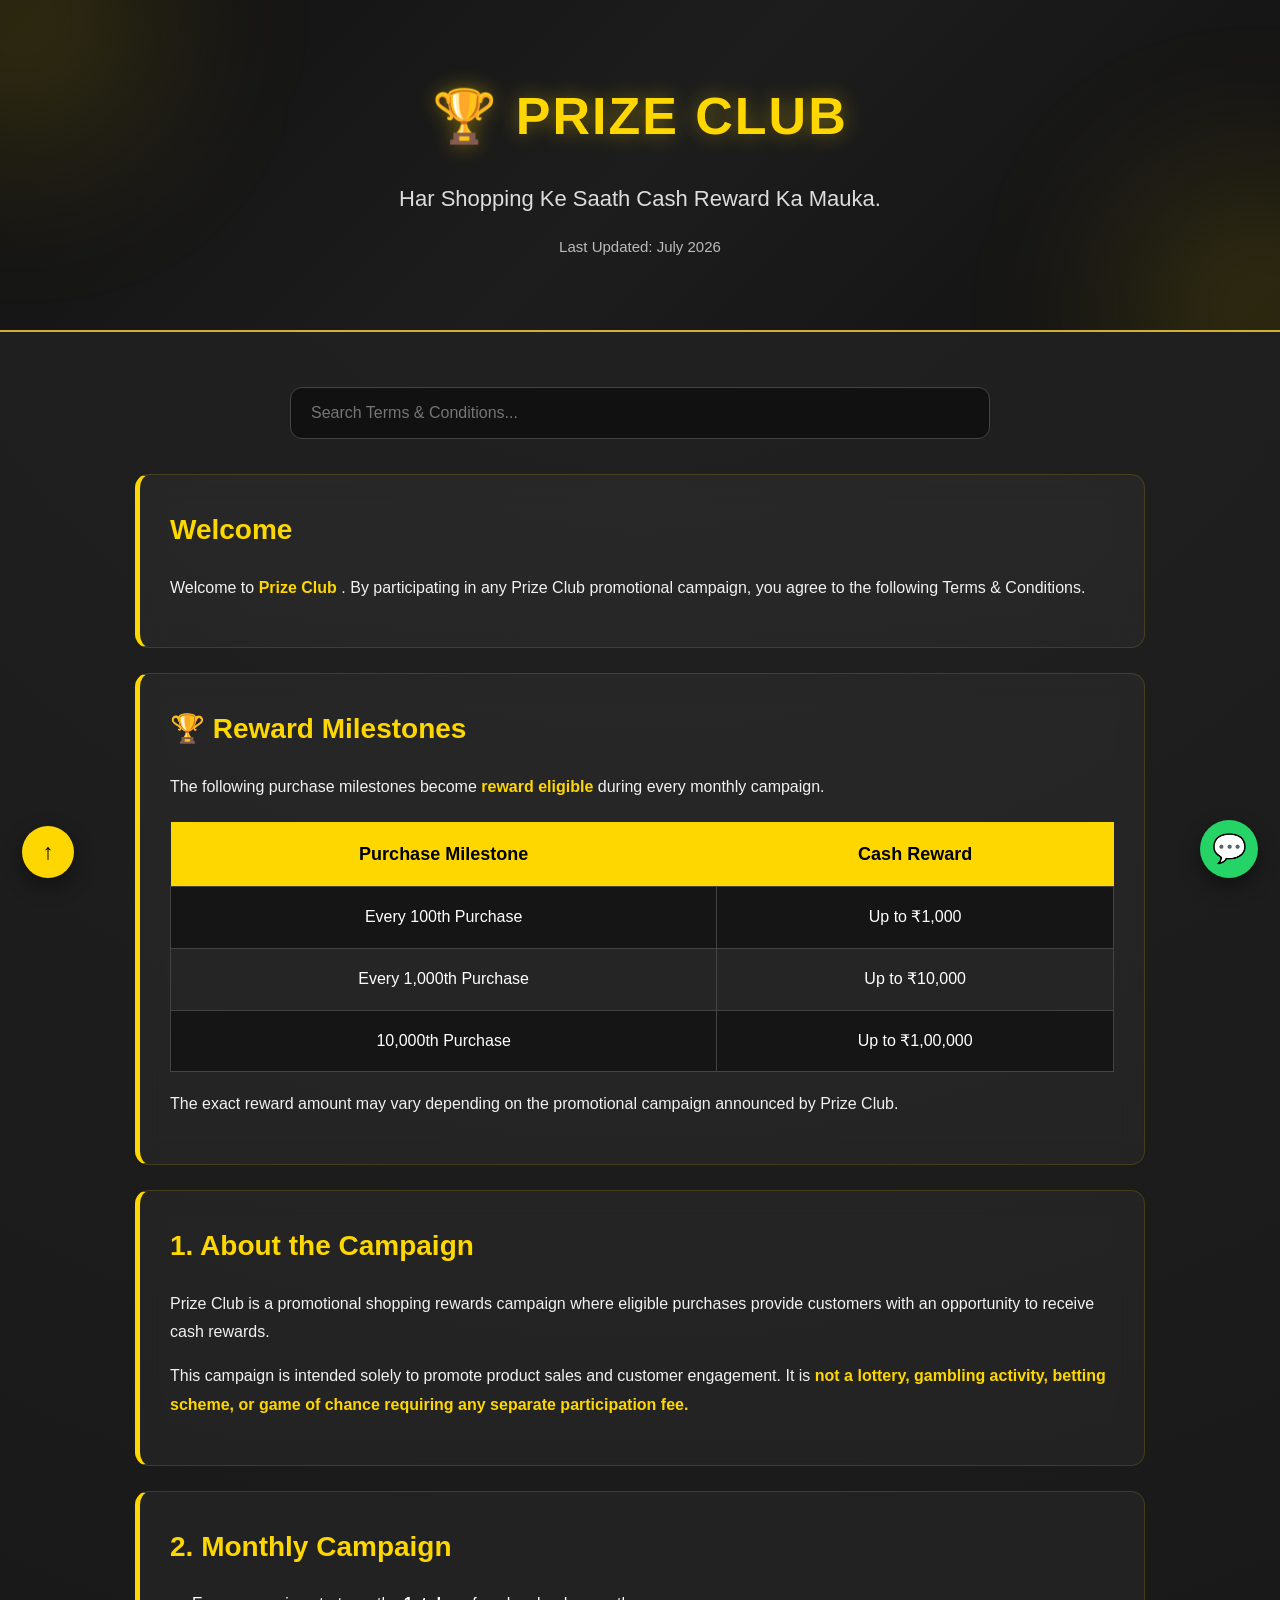
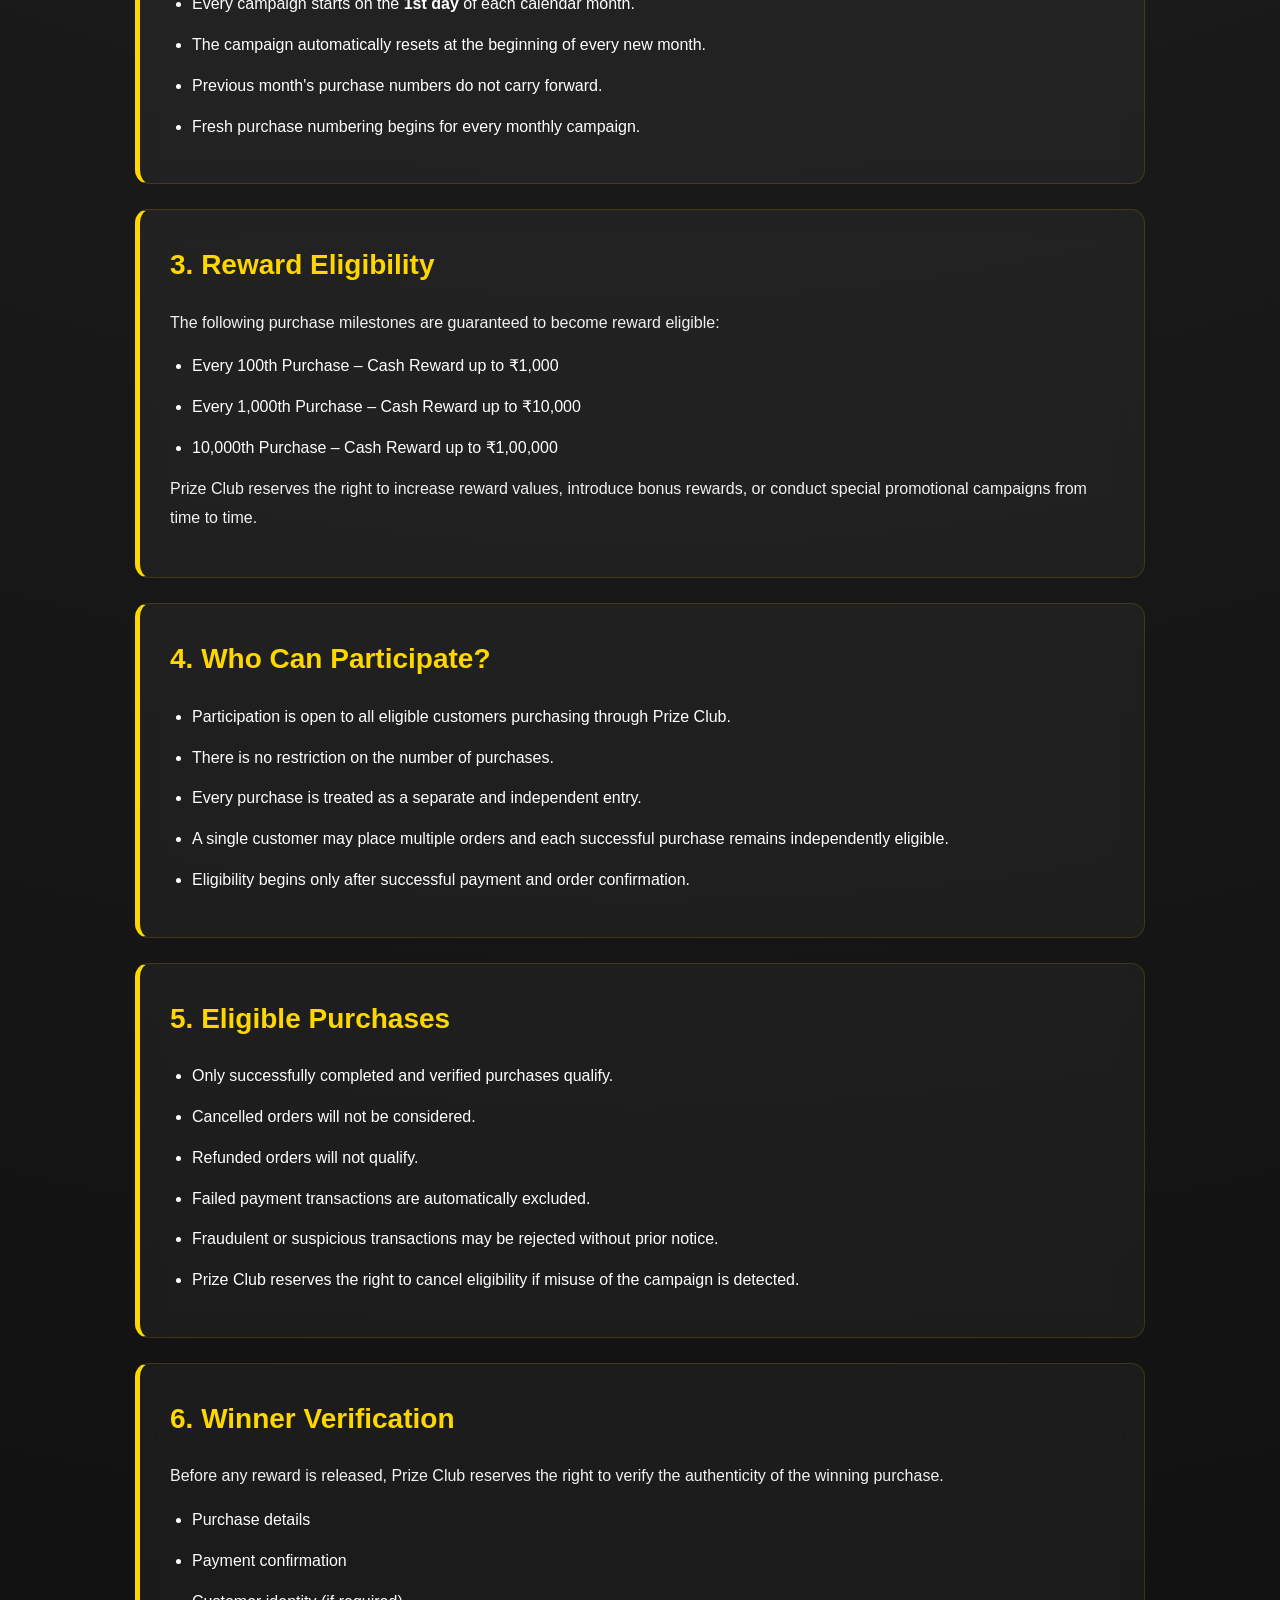
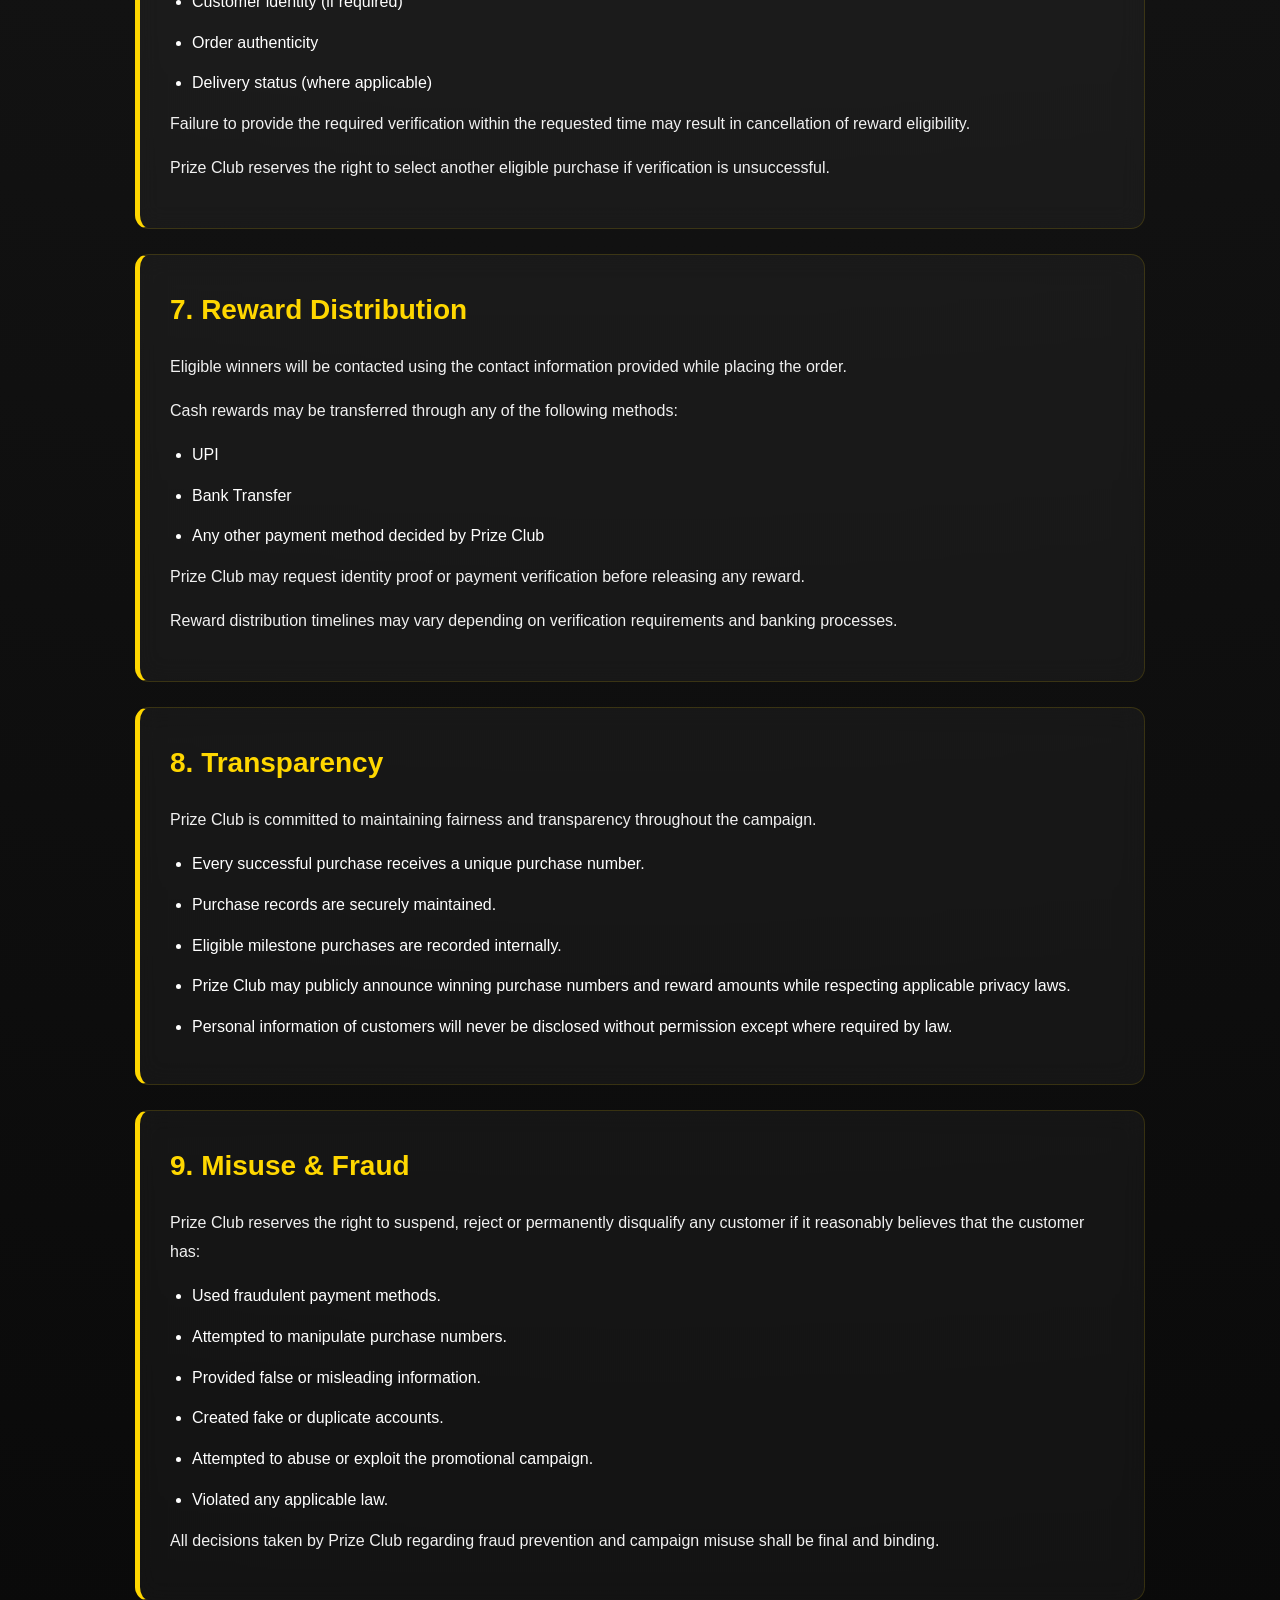
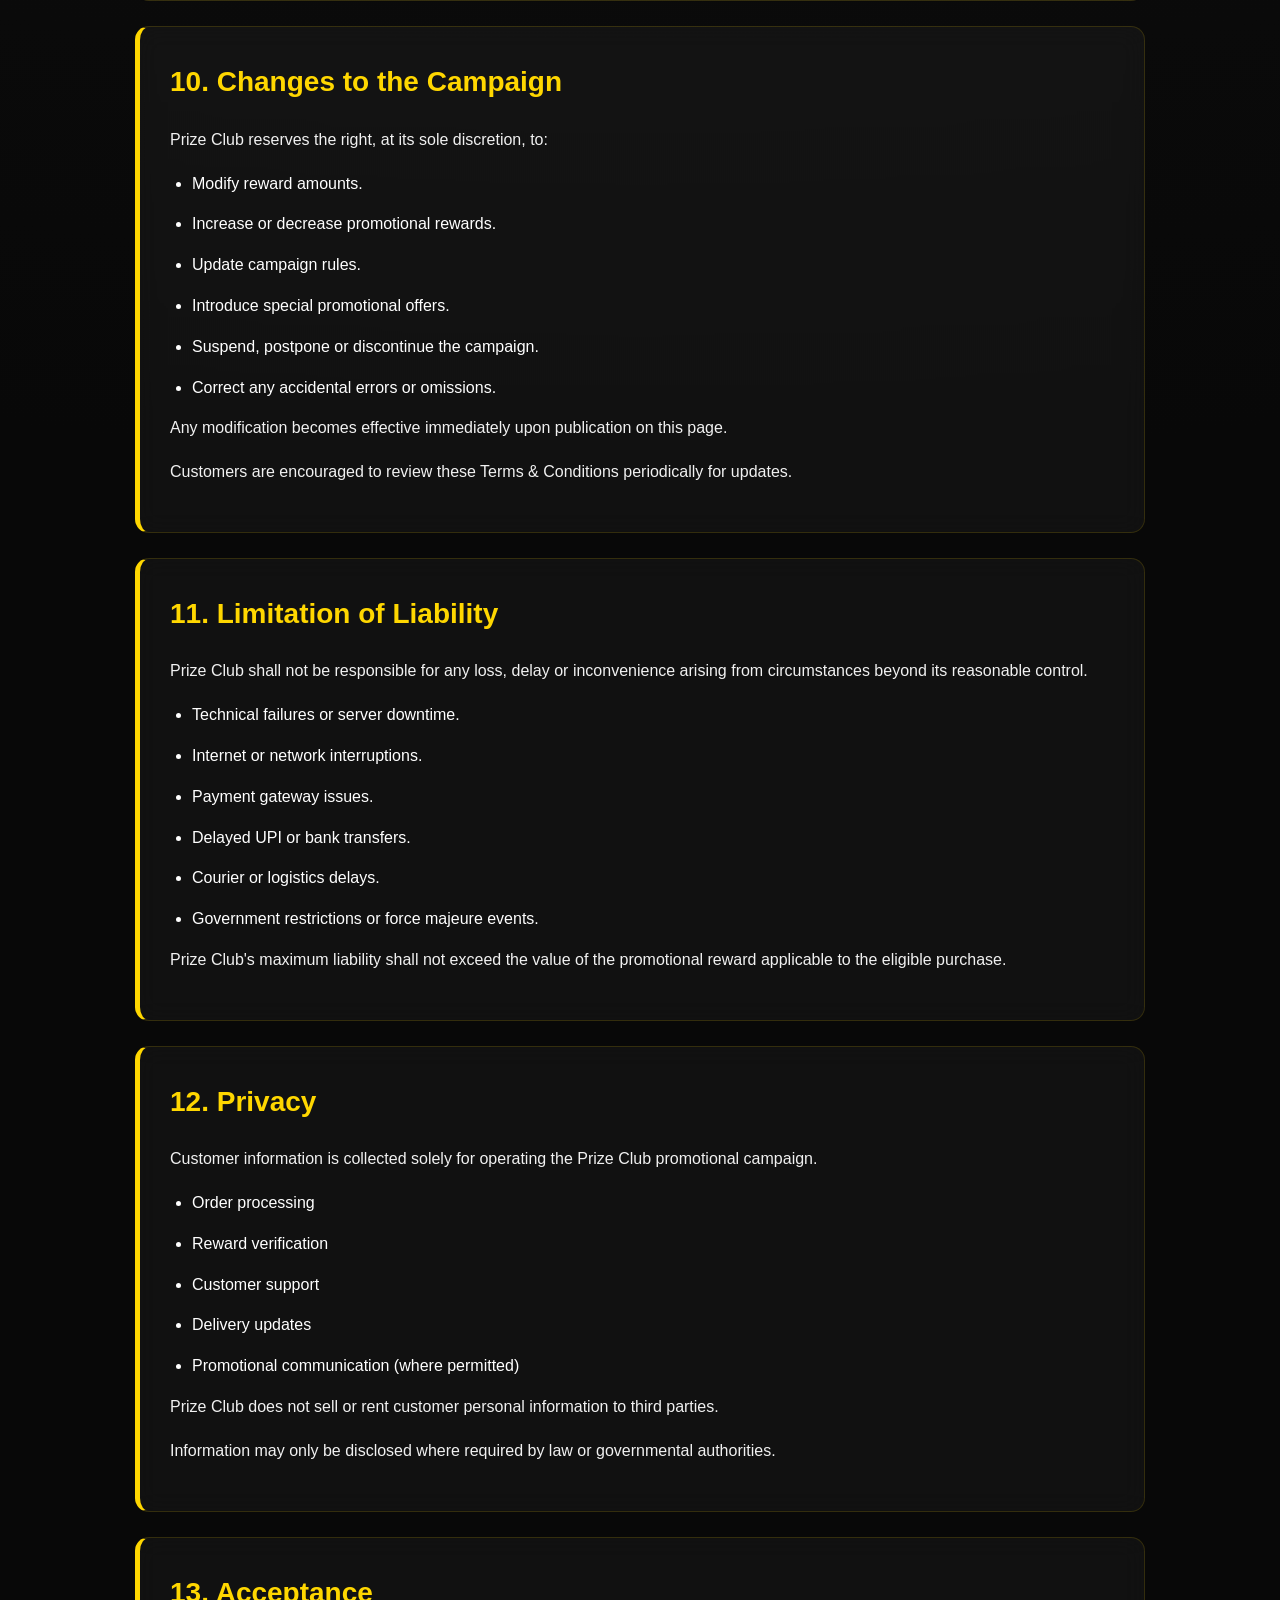
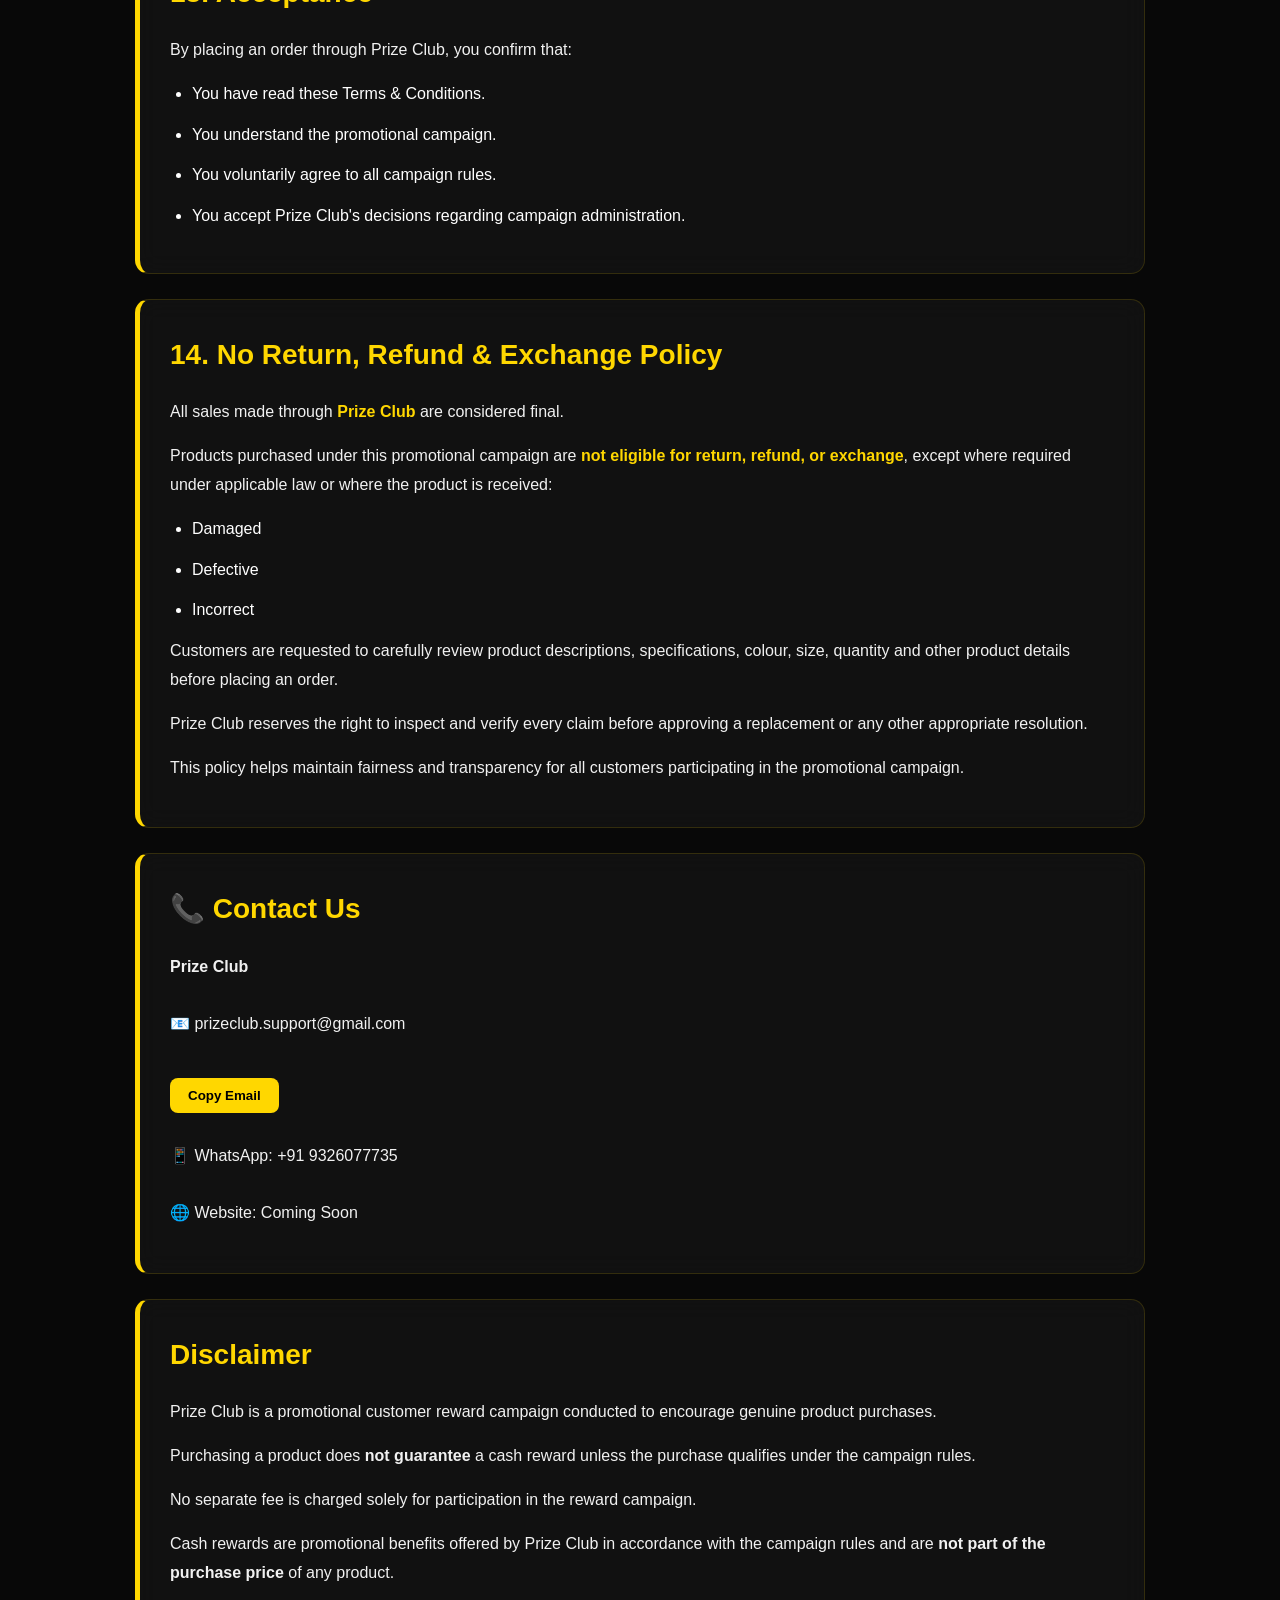
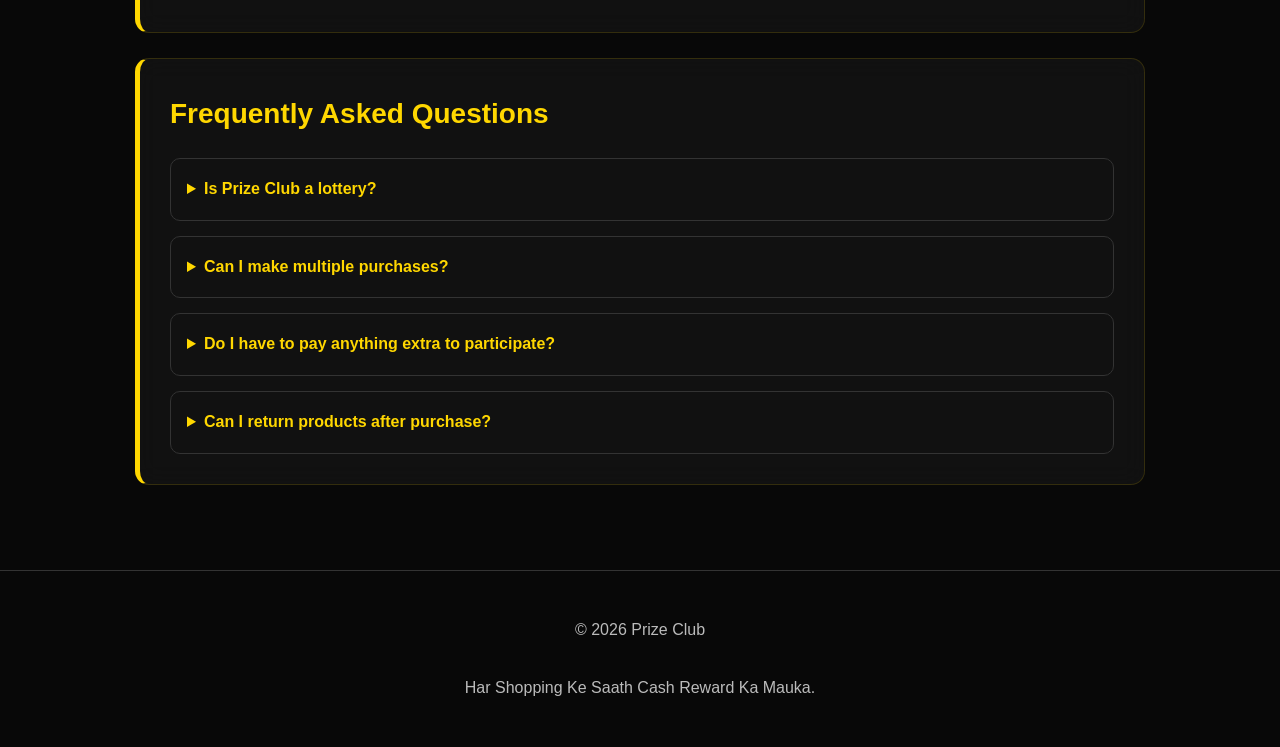
==== terms.html @ 9a3731f1 "Add files via upload" ====
<!DOCTYPE html>
<html lang="en">

<head>

<meta charset="UTF-8">
<meta name="viewport" content="width=device-width, initial-scale=1.0">

<title>Prize Club | Terms & Conditions</title>

<meta name="description" content="Official Terms & Conditions of the Prize Club Promotional Reward Campaign.">

<meta name="keywords" content="Prize Club, Cash Reward, Shopping Reward, Terms and Conditions">

<meta name="author" content="Prize Club">

<meta property="og:title" content="Prize Club">
<meta property="og:description" content="Har Shopping Ke Saath Cash Reward Ka Mauka.">
<meta property="og:type" content="website">

<link rel="icon"
href="data:image/svg+xml,<svg xmlns=%22http://www.w3.org/2000/svg%22 viewBox=%220 0 100 100%22><text y=%22.9em%22 font-size=%2290%22>🏆</text></svg>">

<style>

*{
margin:0;
padding:0;
box-sizing:border-box;
scroll-behavior:smooth;
}

body{

font-family:Arial,Helvetica,sans-serif;

background:#080808;

background-image:
radial-gradient(circle at top,#222 0%,#080808 60%);

color:#ffffff;

line-height:1.8;

}

a{
text-decoration:none;
color:inherit;
}

.container{

max-width:1050px;

margin:auto;

padding:20px;

}

.hero{

padding:70px 20px;

text-align:center;

background:

linear-gradient(135deg,#111,#1d1d1d,#111);

border-bottom:2px solid #d4af37;

position:relative;

overflow:hidden;

}

.hero::before{

content:"";

position:absolute;

top:-120px;

left:-120px;

width:280px;

height:280px;

background:#FFD70022;

border-radius:50%;

filter:blur(80px);

animation:move1 8s infinite alternate;

}

.hero::after{

content:"";

position:absolute;

right:-120px;

bottom:-120px;

width:280px;

height:280px;

background:#FFD70022;

border-radius:50%;

filter:blur(80px);

animation:move2 9s infinite alternate;

}

@keyframes move1{

from{transform:translate(0,0);}
to{transform:translate(80px,60px);}

}

@keyframes move2{

from{transform:translate(0,0);}
to{transform:translate(-80px,-50px);}

}

.logo{

font-size:52px;

font-weight:bold;

letter-spacing:2px;

color:#FFD700;

margin-bottom:15px;

text-shadow:0 0 20px rgba(255,215,0,.4);

}

.tagline{

font-size:22px;

color:#dddddd;

margin-bottom:15px;

}

.updated{

color:#bbbbbb;

font-size:15px;

}

.search-box{

margin:35px auto;

max-width:700px;

position:relative;

}

.search-box input{

width:100%;

padding:16px 20px;

font-size:16px;

background:#111;

color:#fff;

border:1px solid #444;

border-radius:12px;

outline:none;

transition:.3s;

}

.search-box input:focus{

border-color:#FFD700;

box-shadow:0 0 15px rgba(255,215,0,.25);

}

.card{

background:rgba(255,255,255,.04);

backdrop-filter:blur(12px);

border:1px solid rgba(255,215,0,.15);

border-left:5px solid #FFD700;

border-radius:14px;

padding:30px;

margin:25px 0;

transition:.3s;

}

.card:hover{

transform:translateY(-4px);

box-shadow:0 15px 30px rgba(0,0,0,.45);

}

.card h2{

color:#FFD700;

margin-bottom:18px;

font-size:28px;

}

.card p{

margin-bottom:15px;

color:#f1f1f1;

}

.card ul{

padding-left:22px;

}

.card li{

margin:12px 0;

}

.reward-table{

width:100%;

border-collapse:collapse;

margin-top:20px;

}

.reward-table th{

background:#FFD700;

color:#000;

padding:16px;

font-size:18px;

}

.reward-table td{

padding:16px;

border:1px solid #444;

text-align:center;

}

.reward-table tr:nth-child(even){

background:#151515;

}

.reward-table tr:hover{

background:#222;

}

.highlight{

color:#FFD700;

font-weight:bold;

}

.float-whatsapp{

position:fixed;

right:22px;

bottom:22px;

background:#25D366;

color:#fff;

width:58px;

height:58px;

border-radius:50%;

display:flex;

align-items:center;

justify-content:center;

font-size:28px;

box-shadow:0 8px 20px rgba(0,0,0,.4);

z-index:999;

}

.top-btn{

position:fixed;

left:22px;

bottom:22px;

width:52px;

height:52px;

background:#FFD700;

color:#000;

border-radius:50%;

display:flex;

justify-content:center;

align-items:center;

font-weight:bold;

font-size:22px;

box-shadow:0 8px 20px rgba(0,0,0,.4);

z-index:999;

}

.copy-btn{

background:#FFD700;

color:#000;

border:none;

padding:10px 18px;

border-radius:8px;

font-weight:bold;

cursor:pointer;

margin-top:10px;

}

.faq{

margin-top:15px;

padding:16px;

background:#111;

border-radius:10px;

border:1px solid #333;

cursor:pointer;

}

.faq summary{

font-weight:bold;

color:#FFD700;

}

.footer{

text-align:center;

padding:45px 20px;

color:#bbb;

margin-top:40px;

border-top:1px solid #333;

}

@media(max-width:768px){

.logo{

font-size:38px;

}

.tagline{

font-size:18px;

}

.card{

padding:22px;

}

.card h2{

font-size:24px;

}

.reward-table th,
.reward-table td{

font-size:15px;

padding:12px;

}

}

</style>

</head>

<body id="top">

<header class="hero">

<div class="logo">
🏆 PRIZE CLUB
</div>

<div class="tagline">
Har Shopping Ke Saath Cash Reward Ka Mauka.
</div>

<div class="updated">
Last Updated: July 2026
</div>

</header>

<div class="container">

<div class="search-box">

<input
type="text"
id="searchInput"
placeholder="Search Terms & Conditions...">

</div>

<div class="card">

<h2>
Welcome
</h2>

<p>

Welcome to
<span class="highlight">
Prize Club
</span>.

By participating in any Prize Club promotional campaign,
you agree to the following Terms & Conditions.

</p>

</div>
<!-- Reward Milestones -->

<div class="card">

<h2>
🏆 Reward Milestones
</h2>

<p>
The following purchase milestones become <span class="highlight">reward eligible</span> during every monthly campaign.
</p>

<table class="reward-table">

<tr>

<th>
Purchase Milestone
</th>

<th>
Cash Reward
</th>

</tr>

<tr>

<td>
Every 100th Purchase
</td>

<td>
Up to ₹1,000
</td>

</tr>

<tr>

<td>
Every 1,000th Purchase
</td>

<td>
Up to ₹10,000
</td>

</tr>

<tr>

<td>
10,000th Purchase
</td>

<td>
Up to ₹1,00,000
</td>

</tr>

</table>

<p style="margin-top:18px;">
The exact reward amount may vary depending on the promotional campaign announced by Prize Club.
</p>

</div>

<!-- Section 1 -->

<div class="card">

<h2>
1. About the Campaign
</h2>

<p>

Prize Club is a promotional shopping rewards campaign where eligible purchases provide customers with an opportunity to receive cash rewards.

</p>

<p>

This campaign is intended solely to promote product sales and customer engagement.

It is <span class="highlight">not a lottery, gambling activity, betting scheme, or game of chance requiring any separate participation fee.</span>

</p>

</div>

<!-- Section 2 -->

<div class="card">

<h2>
2. Monthly Campaign
</h2>

<ul>

<li>
Every campaign starts on the <strong>1st day</strong> of each calendar month.
</li>

<li>
The campaign automatically resets at the beginning of every new month.
</li>

<li>
Previous month's purchase numbers do not carry forward.
</li>

<li>
Fresh purchase numbering begins for every monthly campaign.
</li>

</ul>

</div>

<!-- Section 3 -->

<div class="card">

<h2>
3. Reward Eligibility
</h2>

<p>

The following purchase milestones are guaranteed to become reward eligible:

</p>

<ul>

<li>
Every 100th Purchase – Cash Reward up to ₹1,000
</li>

<li>
Every 1,000th Purchase – Cash Reward up to ₹10,000
</li>

<li>
10,000th Purchase – Cash Reward up to ₹1,00,000
</li>

</ul>

<p>

Prize Club reserves the right to increase reward values, introduce bonus rewards, or conduct special promotional campaigns from time to time.

</p>

</div>

<!-- Section 4 -->

<div class="card">

<h2>
4. Who Can Participate?
</h2>

<ul>

<li>
Participation is open to all eligible customers purchasing through Prize Club.
</li>

<li>
There is no restriction on the number of purchases.
</li>

<li>
Every purchase is treated as a separate and independent entry.
</li>

<li>
A single customer may place multiple orders and each successful purchase remains independently eligible.
</li>

<li>
Eligibility begins only after successful payment and order confirmation.
</li>

</ul>

</div>

<!-- Section 5 -->

<div class="card">

<h2>
5. Eligible Purchases
</h2>

<ul>

<li>
Only successfully completed and verified purchases qualify.
</li>

<li>
Cancelled orders will not be considered.
</li>

<li>
Refunded orders will not qualify.
</li>

<li>
Failed payment transactions are automatically excluded.
</li>

<li>
Fraudulent or suspicious transactions may be rejected without prior notice.
</li>

<li>
Prize Club reserves the right to cancel eligibility if misuse of the campaign is detected.
</li>

</ul>

</div>
  <!-- ========================= -->
<!-- Section 6 -->
<!-- ========================= -->

<div class="card">

<h2>
6. Winner Verification
</h2>

<p>

Before any reward is released, Prize Club reserves the right to verify the authenticity of the winning purchase.

</p>

<ul>

<li>Purchase details</li>

<li>Payment confirmation</li>

<li>Customer identity (if required)</li>

<li>Order authenticity</li>

<li>Delivery status (where applicable)</li>

</ul>

<p>

Failure to provide the required verification within the requested time may result in cancellation of reward eligibility.

</p>

<p>

Prize Club reserves the right to select another eligible purchase if verification is unsuccessful.

</p>

</div>

<!-- ========================= -->
<!-- Section 7 -->
<!-- ========================= -->

<div class="card">

<h2>
7. Reward Distribution
</h2>

<p>

Eligible winners will be contacted using the contact information provided while placing the order.

</p>

<p>

Cash rewards may be transferred through any of the following methods:

</p>

<ul>

<li>UPI</li>

<li>Bank Transfer</li>

<li>Any other payment method decided by Prize Club</li>

</ul>

<p>

Prize Club may request identity proof or payment verification before releasing any reward.

</p>

<p>

Reward distribution timelines may vary depending on verification requirements and banking processes.

</p>

</div>

<!-- ========================= -->
<!-- Section 8 -->
<!-- ========================= -->

<div class="card">

<h2>
8. Transparency
</h2>

<p>

Prize Club is committed to maintaining fairness and transparency throughout the campaign.

</p>

<ul>

<li>Every successful purchase receives a unique purchase number.</li>

<li>Purchase records are securely maintained.</li>

<li>Eligible milestone purchases are recorded internally.</li>

<li>Prize Club may publicly announce winning purchase numbers and reward amounts while respecting applicable privacy laws.</li>

<li>Personal information of customers will never be disclosed without permission except where required by law.</li>

</ul>

</div>

<!-- ========================= -->
<!-- Section 9 -->
<!-- ========================= -->

<div class="card">

<h2>
9. Misuse & Fraud
</h2>

<p>

Prize Club reserves the right to suspend, reject or permanently disqualify any customer if it reasonably believes that the customer has:

</p>

<ul>

<li>Used fraudulent payment methods.</li>

<li>Attempted to manipulate purchase numbers.</li>

<li>Provided false or misleading information.</li>

<li>Created fake or duplicate accounts.</li>

<li>Attempted to abuse or exploit the promotional campaign.</li>

<li>Violated any applicable law.</li>

</ul>

<p>

All decisions taken by Prize Club regarding fraud prevention and campaign misuse shall be final and binding.

</p>

</div>

<!-- ========================= -->
<!-- Section 10 -->
<!-- ========================= -->

<div class="card">

<h2>
10. Changes to the Campaign
</h2>

<p>

Prize Club reserves the right, at its sole discretion, to:

</p>

<ul>

<li>Modify reward amounts.</li>

<li>Increase or decrease promotional rewards.</li>

<li>Update campaign rules.</li>

<li>Introduce special promotional offers.</li>

<li>Suspend, postpone or discontinue the campaign.</li>

<li>Correct any accidental errors or omissions.</li>

</ul>

<p>

Any modification becomes effective immediately upon publication on this page.

</p>

<p>

Customers are encouraged to review these Terms & Conditions periodically for updates.

</p>

</div>
  <!-- ===================================== -->
<!-- Section 11 -->
<!-- ===================================== -->

<div class="card">

<h2>11. Limitation of Liability</h2>

<p>
Prize Club shall not be responsible for any loss, delay or inconvenience arising from circumstances beyond its reasonable control.
</p>

<ul>

<li>Technical failures or server downtime.</li>

<li>Internet or network interruptions.</li>

<li>Payment gateway issues.</li>

<li>Delayed UPI or bank transfers.</li>

<li>Courier or logistics delays.</li>

<li>Government restrictions or force majeure events.</li>

</ul>

<p>

Prize Club's maximum liability shall not exceed the value of the promotional reward applicable to the eligible purchase.

</p>

</div>

<!-- ===================================== -->
<!-- Section 12 -->
<!-- ===================================== -->

<div class="card">

<h2>12. Privacy</h2>

<p>

Customer information is collected solely for operating the Prize Club promotional campaign.

</p>

<ul>

<li>Order processing</li>

<li>Reward verification</li>

<li>Customer support</li>

<li>Delivery updates</li>

<li>Promotional communication (where permitted)</li>

</ul>

<p>

Prize Club does not sell or rent customer personal information to third parties.

</p>

<p>

Information may only be disclosed where required by law or governmental authorities.

</p>

</div>

<!-- ===================================== -->
<!-- Section 13 -->
<!-- ===================================== -->

<div class="card">

<h2>13. Acceptance</h2>

<p>

By placing an order through Prize Club, you confirm that:

</p>

<ul>

<li>You have read these Terms & Conditions.</li>

<li>You understand the promotional campaign.</li>

<li>You voluntarily agree to all campaign rules.</li>

<li>You accept Prize Club's decisions regarding campaign administration.</li>

</ul>

</div>

<!-- ===================================== -->
<!-- Section 14 -->
<!-- ===================================== -->

<div class="card">

<h2>14. No Return, Refund & Exchange Policy</h2>

<p>

All sales made through <span class="highlight">Prize Club</span> are considered final.

</p>

<p>

Products purchased under this promotional campaign are <span class="highlight">not eligible for return, refund, or exchange</span>, except where required under applicable law or where the product is received:

</p>

<ul>

<li>Damaged</li>

<li>Defective</li>

<li>Incorrect</li>

</ul>

<p>

Customers are requested to carefully review product descriptions, specifications, colour, size, quantity and other product details before placing an order.

</p>

<p>

Prize Club reserves the right to inspect and verify every claim before approving a replacement or any other appropriate resolution.

</p>

<p>

This policy helps maintain fairness and transparency for all customers participating in the promotional campaign.

</p>

</div>

<!-- ===================================== -->
<!-- Contact -->
<!-- ===================================== -->

<div class="card">

<h2>📞 Contact Us</h2>

<p>

<strong>Prize Club</strong>

<br><br>

📧
<span id="email">
prizeclub.support@gmail.com
</span>

<br><br>

<button class="copy-btn" onclick="copyEmail()">
Copy Email
</button>

<br><br>

📱 WhatsApp:
+91 9326077735

<br><br>

🌐 Website:
Coming Soon

</p>

</div>

<!-- ===================================== -->
<!-- Disclaimer -->
<!-- ===================================== -->

<div class="card">

<h2>Disclaimer</h2>

<p>

Prize Club is a promotional customer reward campaign conducted to encourage genuine product purchases.

</p>

<p>

Purchasing a product does <strong>not guarantee</strong> a cash reward unless the purchase qualifies under the campaign rules.

</p>

<p>

No separate fee is charged solely for participation in the reward campaign.

</p>

<p>

Cash rewards are promotional benefits offered by Prize Club in accordance with the campaign rules and are <strong>not part of the purchase price</strong> of any product.

</p>

</div>

<!-- ===================================== -->
<!-- FAQ -->
<!-- ===================================== -->

<div class="card">

<h2>Frequently Asked Questions</h2>

<details class="faq">

<summary>
Is Prize Club a lottery?
</summary>

<p>

No.

Prize Club is a promotional shopping rewards campaign designed to encourage product purchases.

</p>

</details>

<details class="faq">

<summary>
Can I make multiple purchases?
</summary>

<p>

Yes.

Every successful purchase receives an independent purchase number and remains separately eligible.

</p>

</details>

<details class="faq">

<summary>
Do I have to pay anything extra to participate?
</summary>

<p>

No.

There is absolutely no separate participation fee.

</p>

</details>

<details class="faq">

<summary>
Can I return products after purchase?
</summary>

<p>

No.

Except where required by law or where the product is received damaged, defective or incorrect.

</p>

</details>

</div>

</div>

<footer class="footer">

© 2026 Prize Club

<br><br>

Har Shopping Ke Saath Cash Reward Ka Mauka.

</footer>

<a
href="#top"
class="top-btn">
↑
</a>

<a
href="https://wa.me/919326077735"
target="_blank"
class="float-whatsapp">
💬
</a>

<script>

const searchInput =
document.getElementById("searchInput");

searchInput.addEventListener("keyup",function(){

const value =
this.value.toLowerCase();

const cards =
document.querySelectorAll(".card");

cards.forEach(function(card){

if(card.innerText.toLowerCase().indexOf(value)>-1){

card.style.display="block";

}else{

card.style.display="none";

}

});

});

function copyEmail(){

navigator.clipboard.writeText(
"prizeclub.support@gmail.com"
);

alert("Email copied successfully!");

}

</script>

</body>

</html>
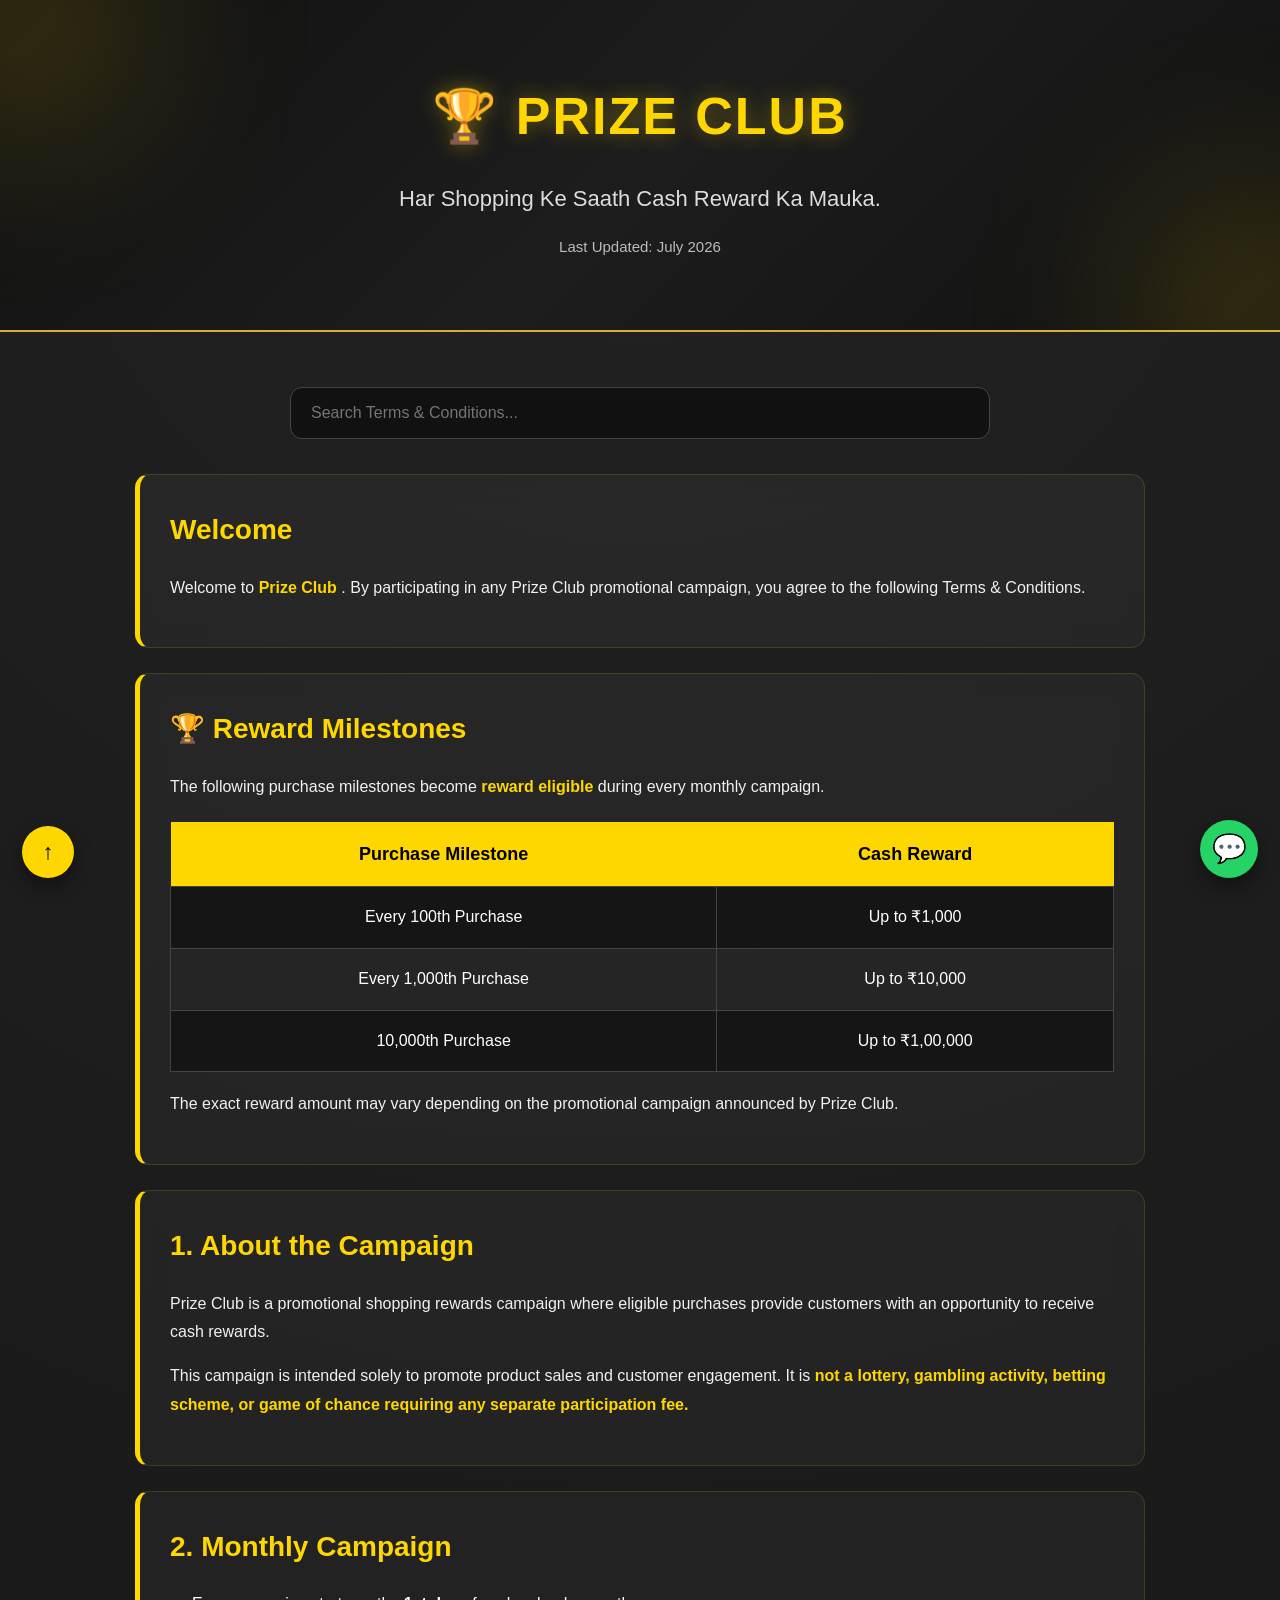
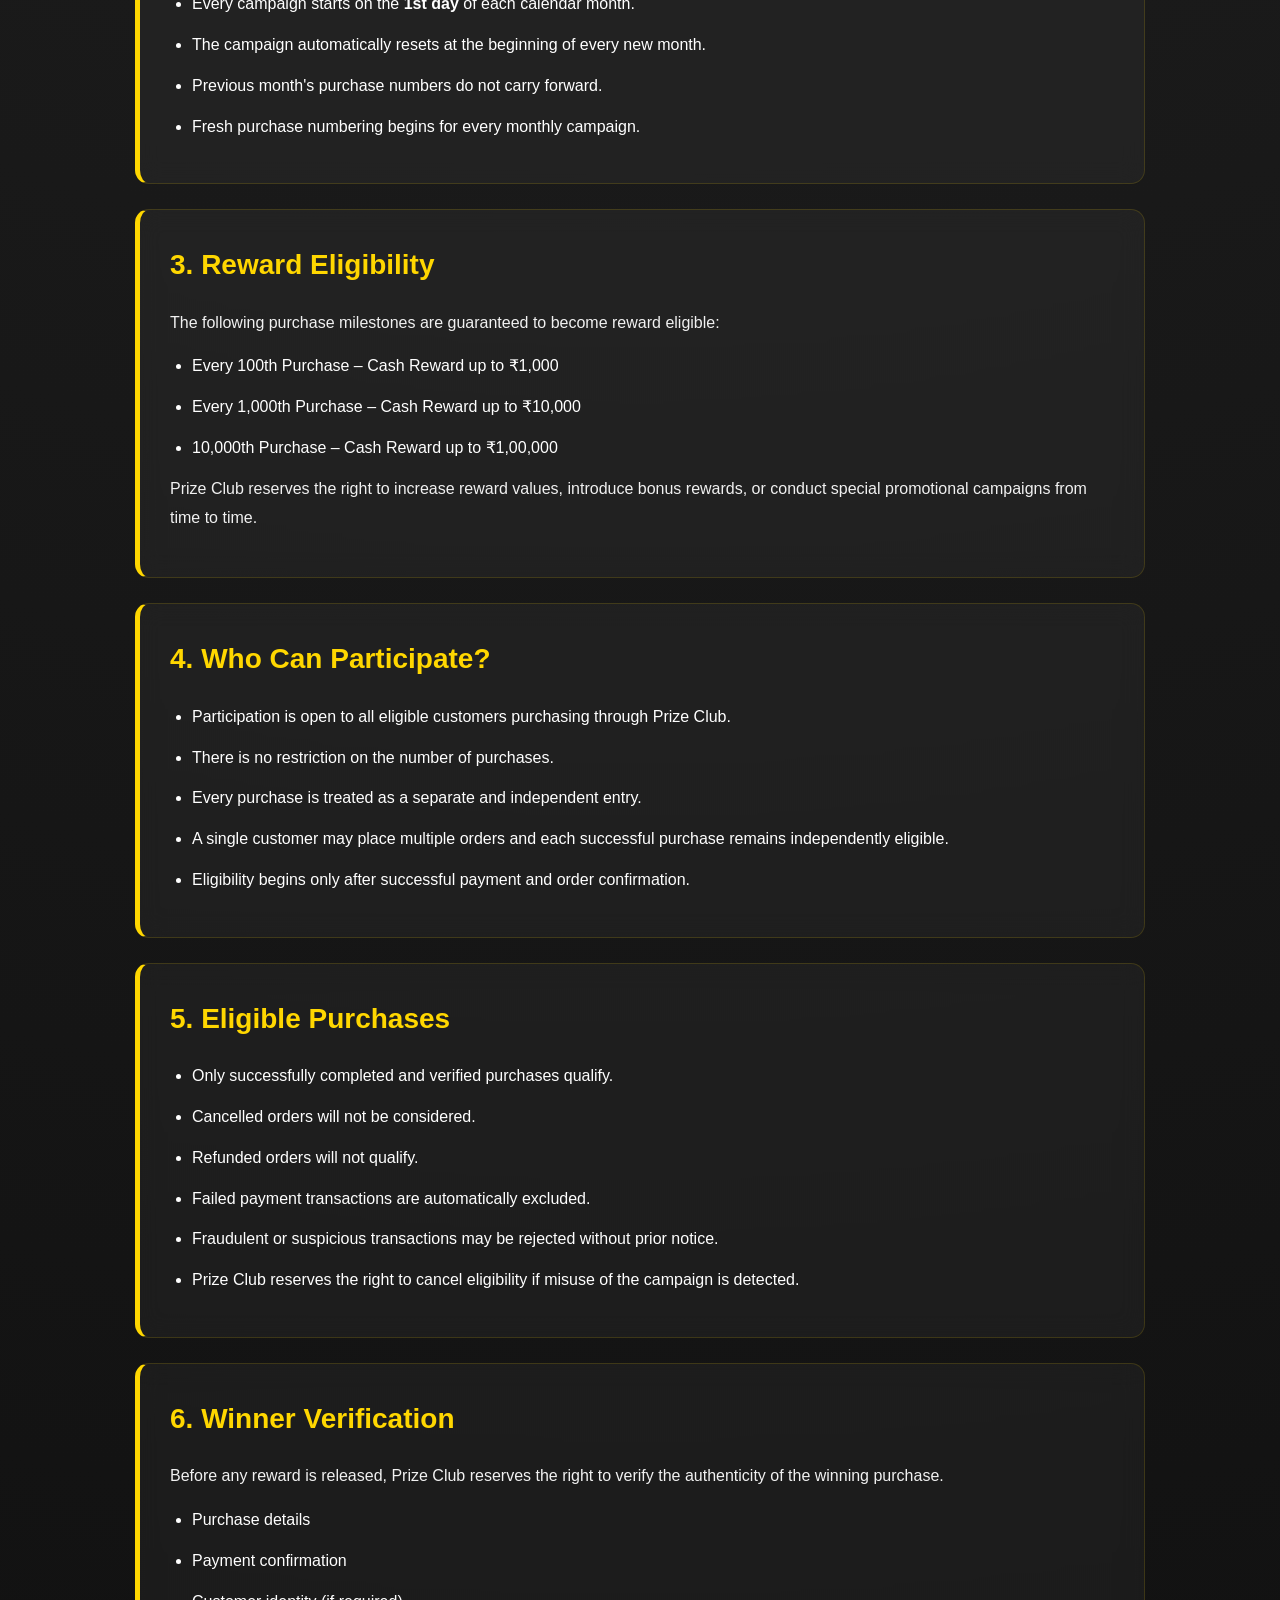
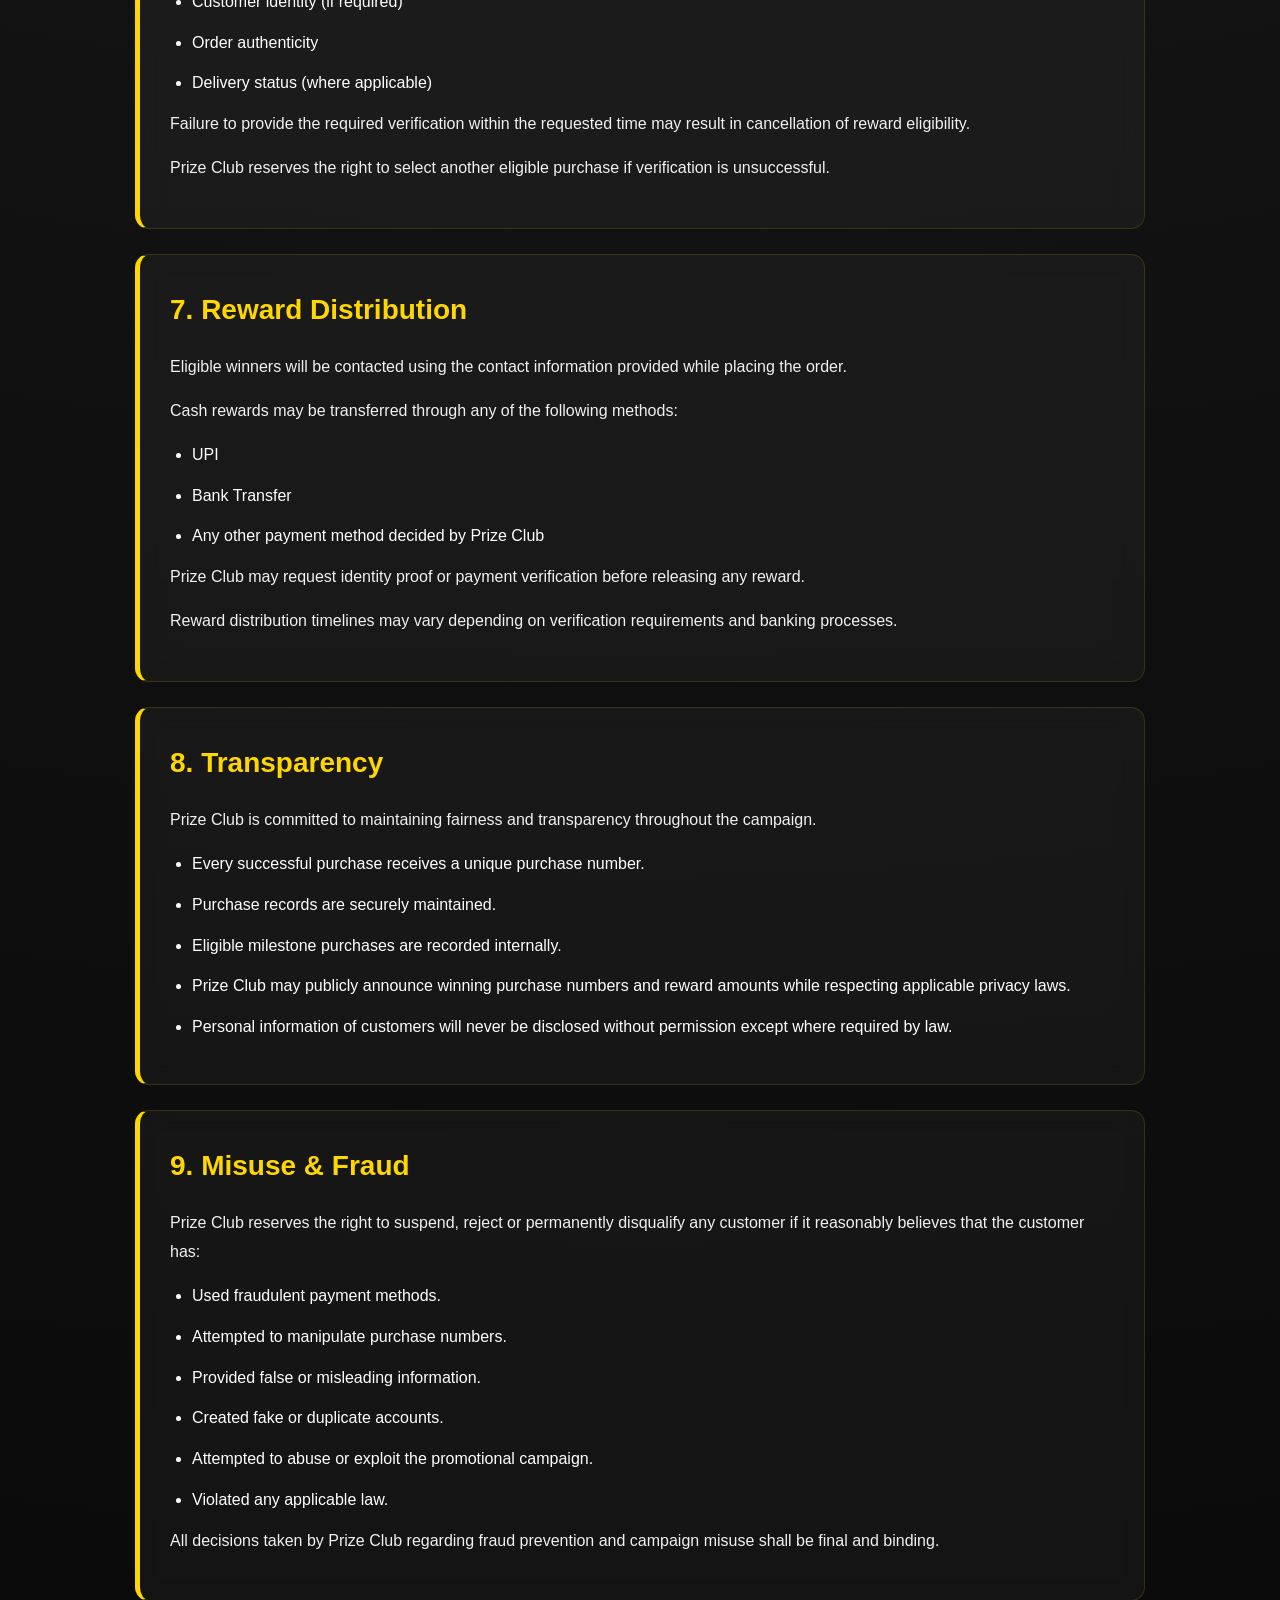
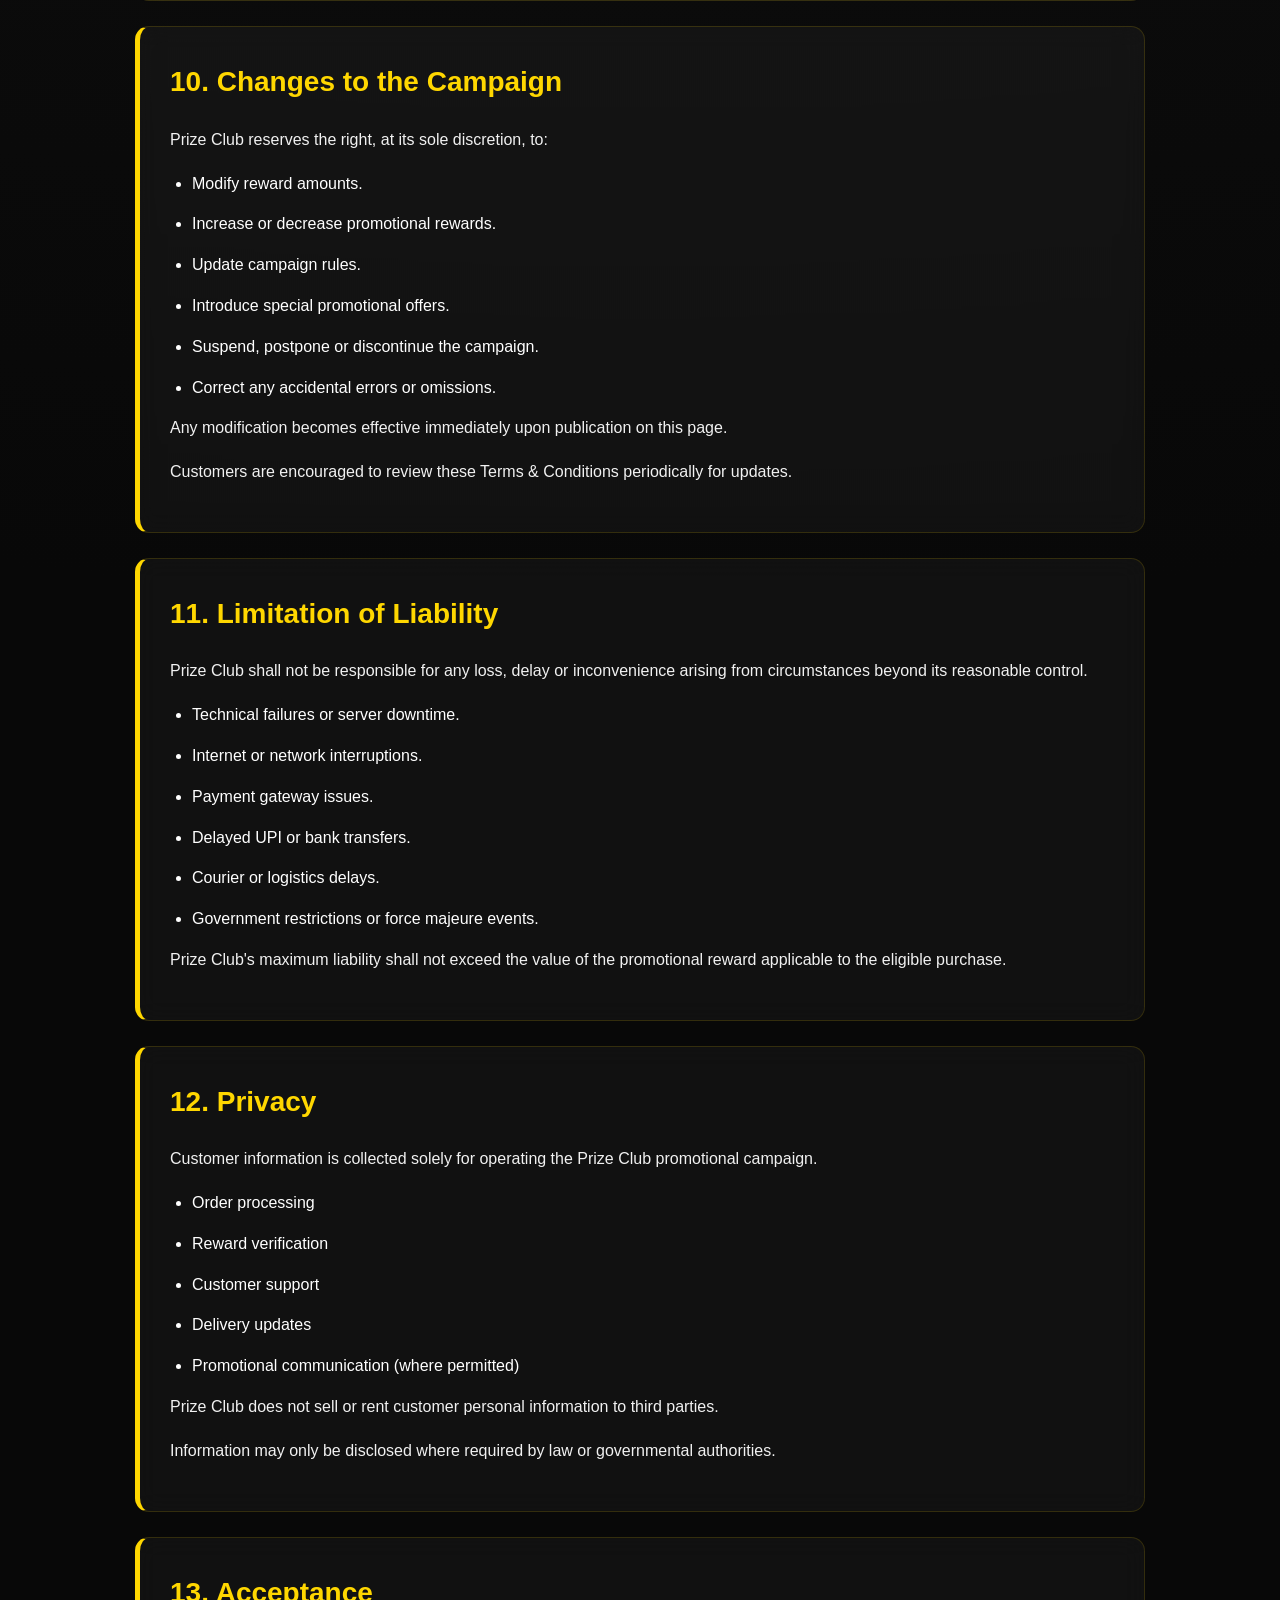
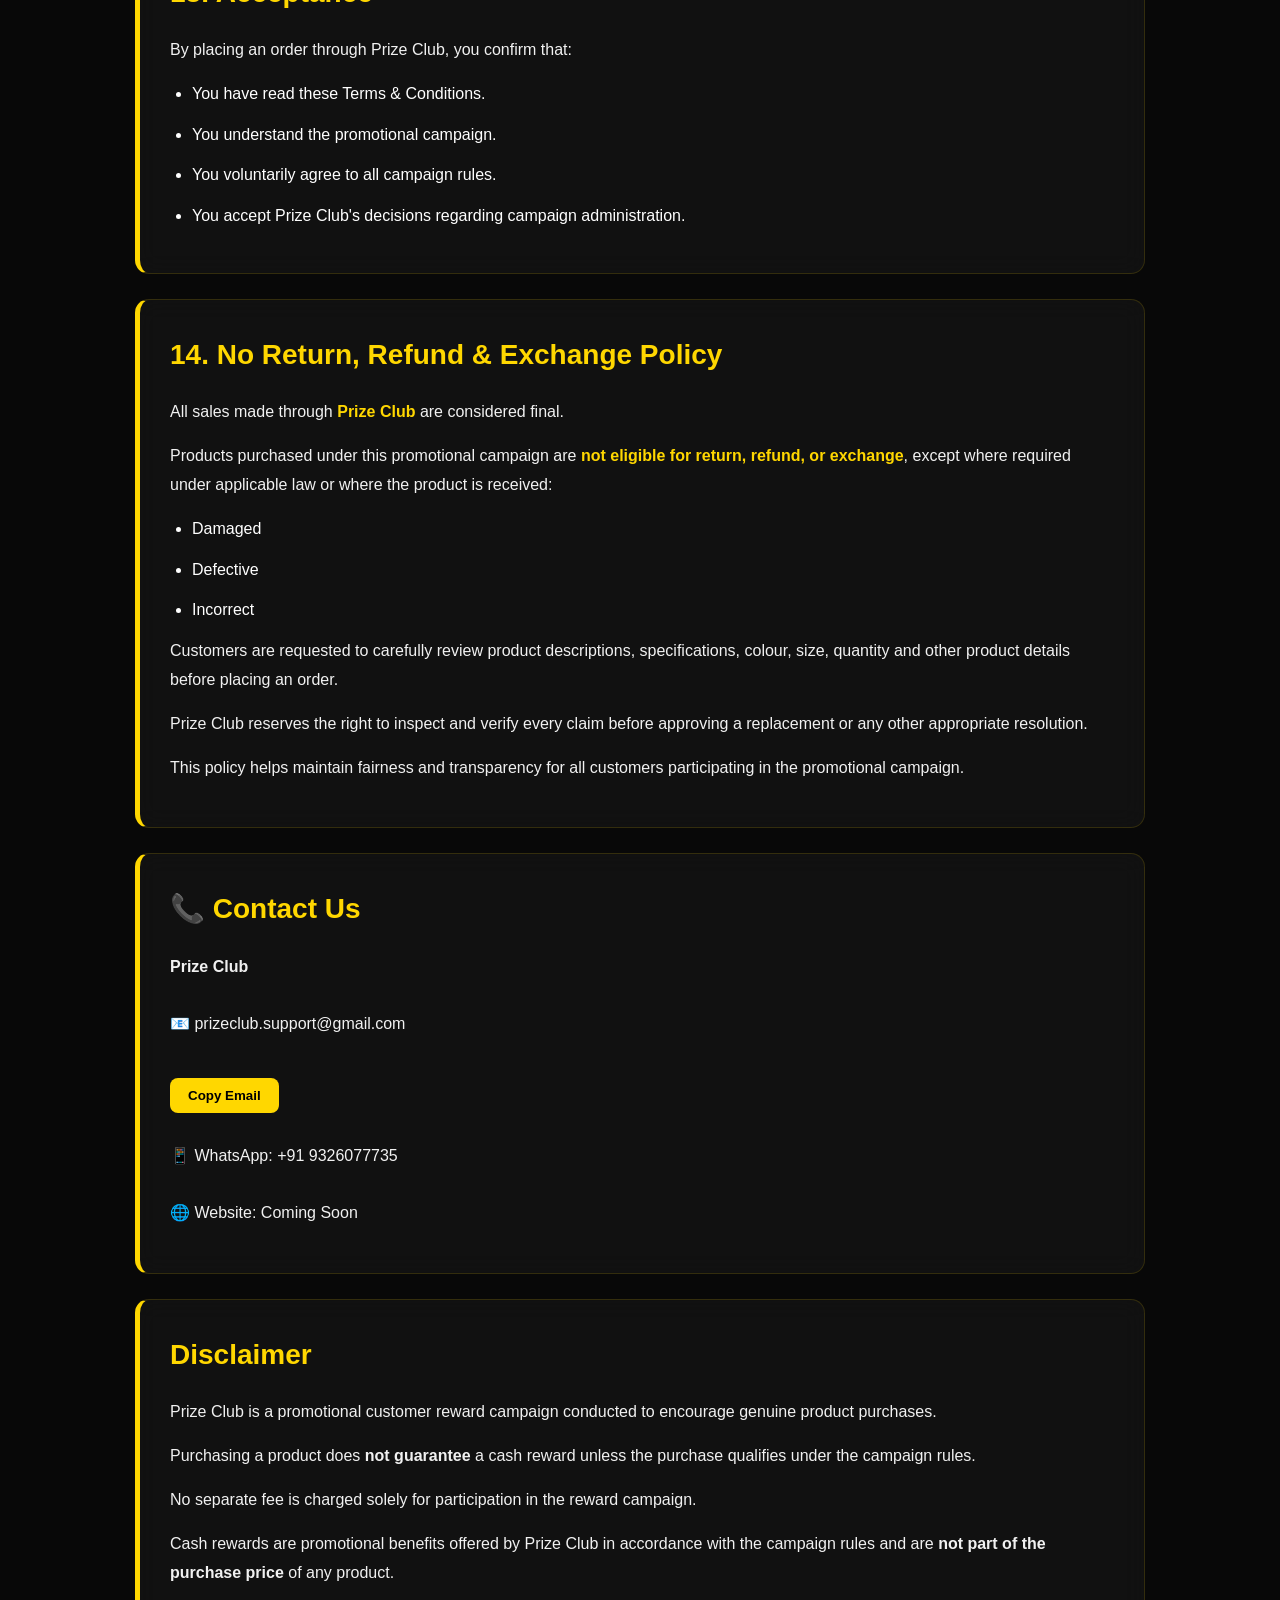
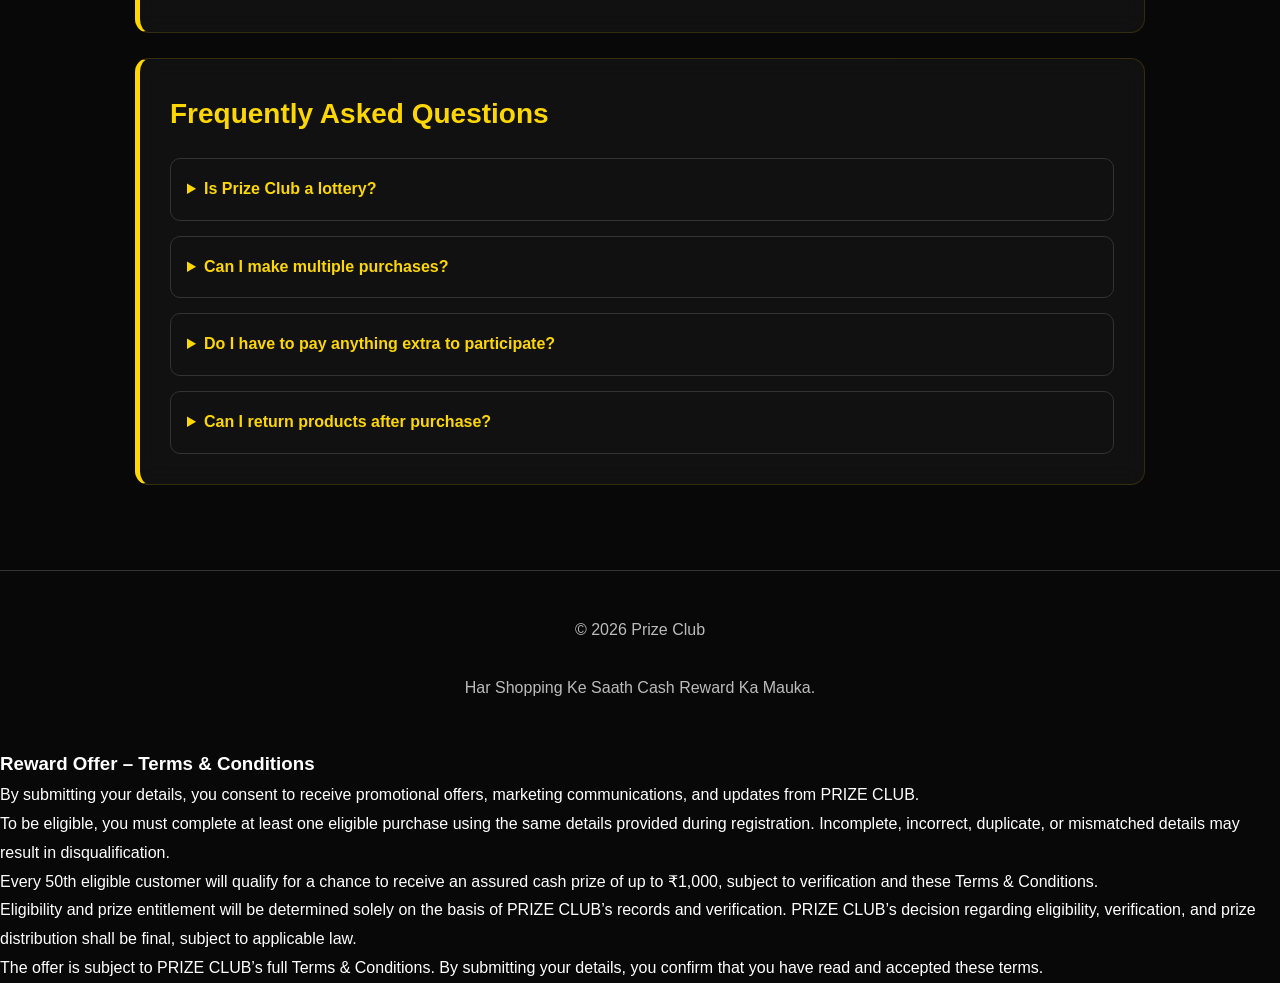
==== commit 5c80e014: "Update terms.html" ====
--- a/terms.html
+++ b/terms.html
@@ -1345,7 +1345,39 @@
 }
 
 </script>
-
+<h3>Reward Offer – Terms &amp; Conditions</h3>
+
+<ol>
+    <li>
+        By submitting your details, you consent to receive promotional offers,
+        marketing communications, and updates from PRIZE CLUB.
+    </li>
+
+    <li>
+        To be eligible, you must complete at least one eligible purchase using
+        the same details provided during registration. Incomplete, incorrect,
+        duplicate, or mismatched details may result in disqualification.
+    </li>
+
+    <li>
+        Every 50th eligible customer will qualify for a chance to receive an
+        assured cash prize of up to ₹1,000, subject to verification and these
+        Terms &amp; Conditions.
+    </li>
+
+    <li>
+        Eligibility and prize entitlement will be determined solely on the
+        basis of PRIZE CLUB’s records and verification. PRIZE CLUB’s decision
+        regarding eligibility, verification, and prize distribution shall be
+        final, subject to applicable law.
+    </li>
+
+    <li>
+        The offer is subject to PRIZE CLUB’s full Terms &amp; Conditions.
+        By submitting your details, you confirm that you have read and
+        accepted these terms.
+    </li>
+</ol>
 </body>
 
-</html>+</html>
